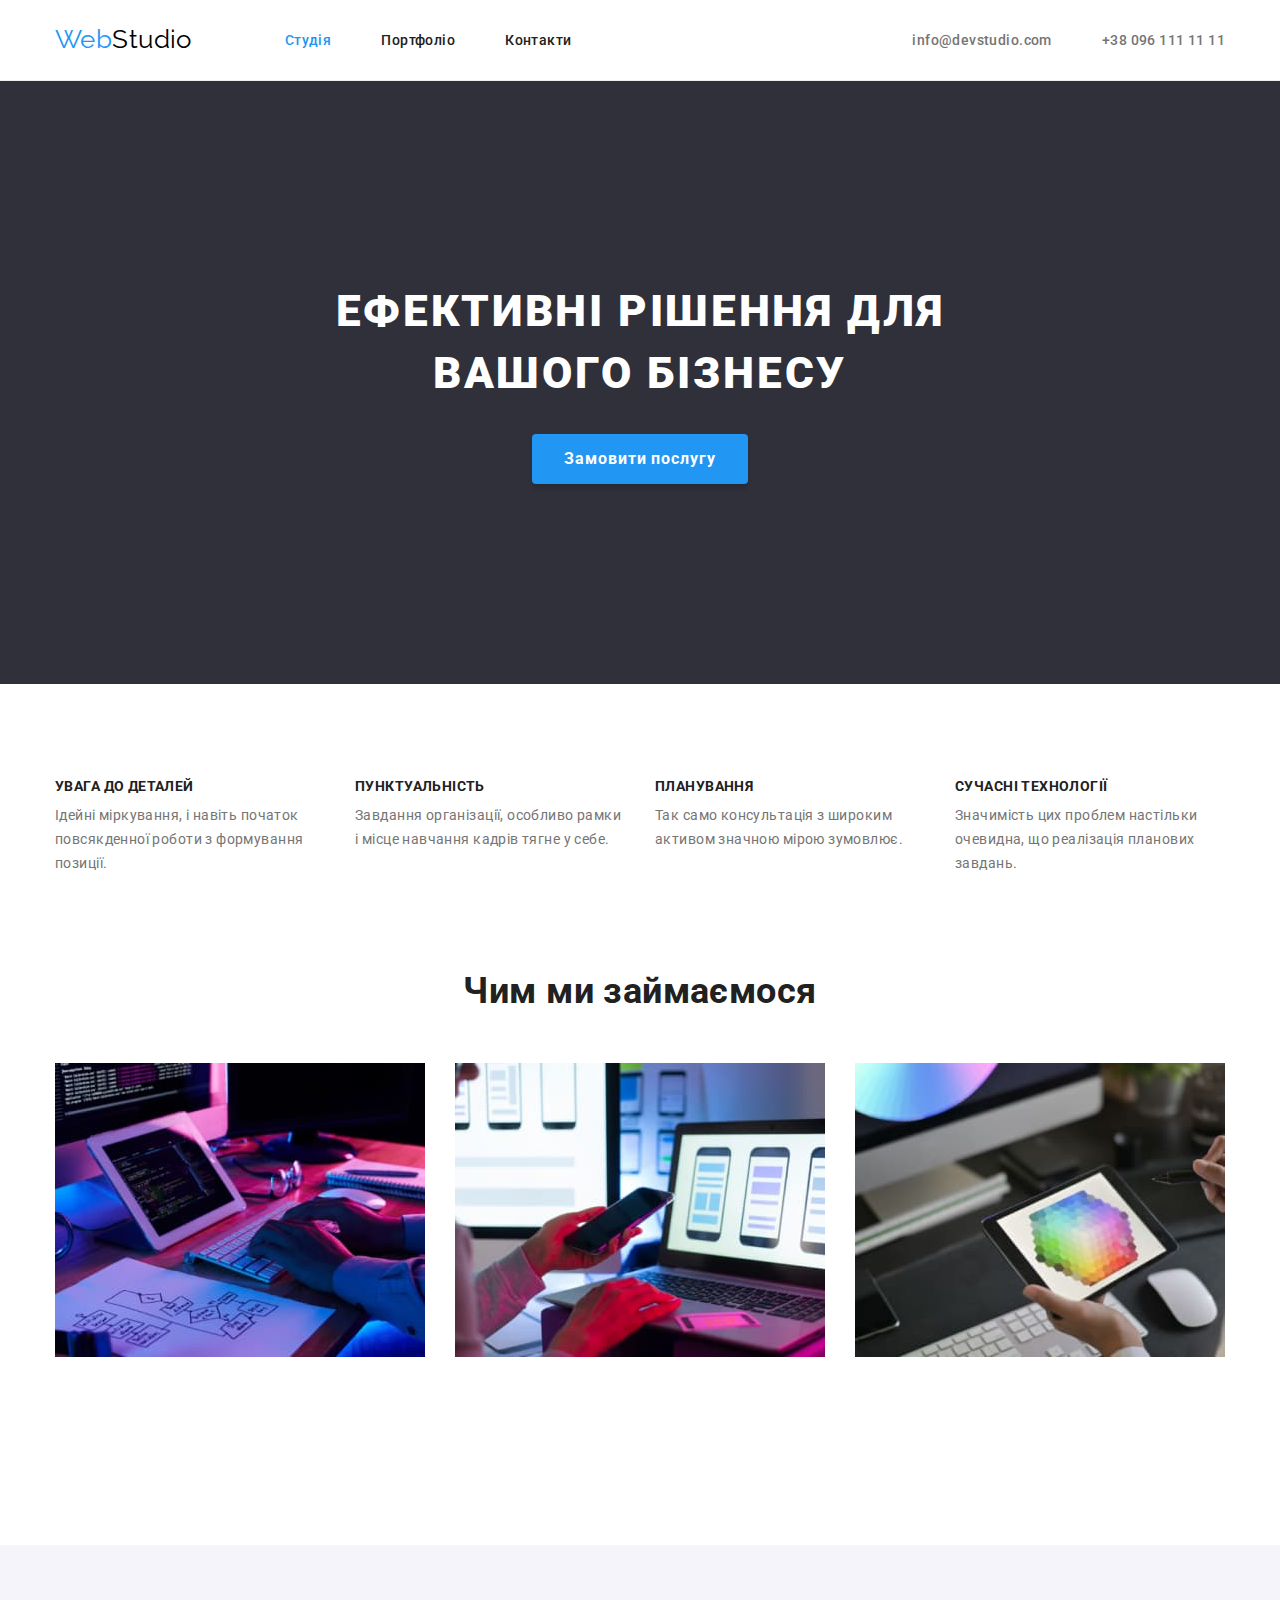
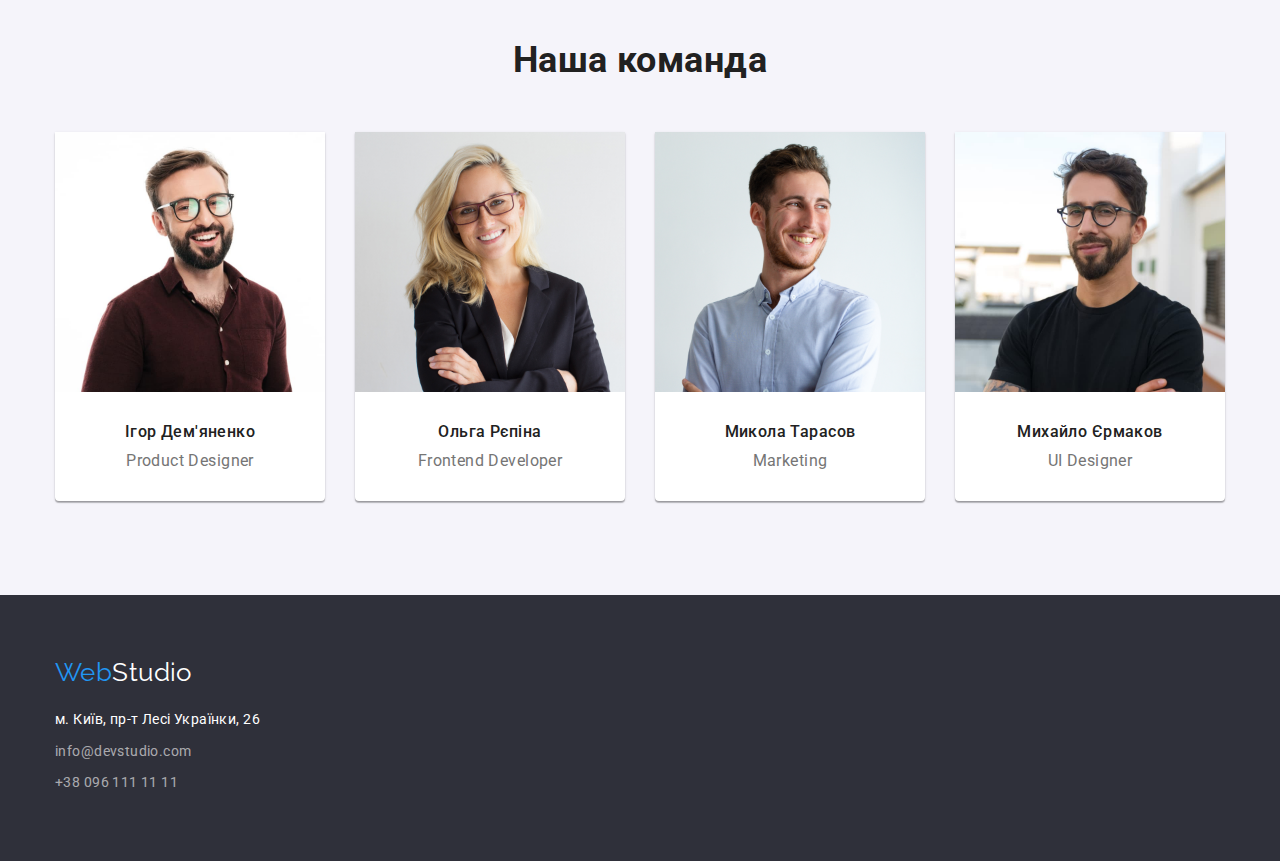
==== index.html @ 55668244 "Initial commit" ====
<!DOCTYPE html>
<html lang="uk">
  <head>
    <meta charset="UTF-8" />
    <meta http-equiv="X-UA-Compatible" content="IE=edge" />
    <meta name="viewport" content="width=device-width, initial-scale=1.0" />
    <title>Document</title>
    <link rel="preconnect" href="https://fonts.googleapis.com" />
    <link rel="preconnect" href="https://fonts.gstatic.com" crossorigin />
    <link
      href="https://fonts.googleapis.com/css2?family=Raleway:wght@700&family=Roboto:wght@400;500;700;900&display=swap"
      rel="stylesheet"
    />
    <link
      rel="stylesheet"
      href="https://cdnjs.cloudflare.com/ajax/libs/modern-normalize/1.0.0/modern-normalize.min.css"
    />
    <link rel="stylesheet" href="./css/styles.css" />
  </head>
  <body>
    <header>
      <section class="header">
        <div class="container nav">
          <!-- Navigation -->
          <nav class="nav-link-block">
            <a href="WebStudio" class="link logo-header"
              ><span class="logo-color">Web</span>Studio</a
            >
            <ul class="nav-links">
              <li>
                <a class="link nav-header current" href="index.html">Студія</a>
              </li>
              <li>
                <a class="link nav-header" href="./portfolio.html">Портфоліо</a>
              </li>
              <li><a class="link nav-header" href="Контакти">Контакти</a></li>
            </ul>
          </nav>
          <ul class="nav-adress">
            <li>
              <a
                class="link nav-header-contact"
                href="mailto:info@devstudio.com"
                >info@devstudio.com</a
              >
            </li>
            <li>
              <a class="link nav-header-contact" href="tel:+14251234563"
                >+38 096 111 11 11</a
              >
            </li>
          </ul>
        </div>
      </section>
    </header>
    <main>
      <!-- Hero -->
      <section class="hero">
        <div class="container">
          <h1 class="hero-title">
            Ефективні рішення для <br />
            вашого бізнесу
          </h1>
          <button class="button-aktion" type="button">Замовити послугу</button>
        </div>
      </section>
      <!-- Advantages -->
      <section class="advantages">
        <div class="container">
          <h2 class="visually-hidden">Особливості компанії</h2>
          <ul class="advatages-box">
            <li class="advantages-list">
              <h3 class="advatages-title">УВАГА ДО ДЕТАЛЕЙ</h3>
              <p class="advatages-text">
                Ідейні міркування, і навіть початок повсякденної роботи з
                формування позиції.
              </p>
            </li>
            <li class="advantages-list">
              <h3 class="advatages-title">ПУНКТУАЛЬНІСТЬ</h3>
              <p class="advatages-text">
                Завдання організації, особливо рамки і місце навчання кадрів
                тягне у себе.
              </p>
            </li>
            <li class="advantages-list">
              <h3 class="advatages-title">ПЛАНУВАННЯ</h3>
              <p class="advatages-text">
                Так само консультація з широким активом значною мірою зумовлює.
              </p>
            </li>
            <li class="advantages-list">
              <h3 class="advatages-title">СУЧАСНІ ТЕХНОЛОГІЇ</h3>
              <p class="advatages-text">
                Значимість цих проблем настільки очевидна, що реалізація
                планових завдань.
              </p>
            </li>
          </ul>
        </div>
      </section>
      <!-- Works -->
      <section class="works">
        <div class="container">
          <h2 class="title-section">Чим ми займаємося</h2>
          <ul class="works-box">
            <li>
              <img
                src="./images/box1(1).jpg"
                alt="computer equipment on table with programming process on screens"
                width="370"
              />
            </li>
            <li>
              <img
                src="./images/box2(1).jpg"
                alt="smartphone in hands in front of laptop screen with image of mobile applications"
                width="370"
              />
            </li>
            <li>
              <img
                src="./images/box3(1).jpg"
                alt="Gadget tablet with a color palette on the screen"
                width="370"
              />
            </li>
          </ul>
        </div>
      </section>
      <!-- Team -->
      <section class="team">
        <div class="container">
          <h2 class="title-section">Наша команда</h2>
          <ul class="team-box">
            <li class="team-list">
              <img src="./images/img(4).jpg" alt="man" width="270" />
              <div class="team-persons">
                <h3 class="team-names">Ігор Дем'яненко</h3>
                <p class="team-position">Product Designer</p>
              </div>
            </li>
            <li class="team-list">
              <img src="./images/img(1).jpg" alt="woman" width="270" />
              <div class="team-persons">
                <h3 class="team-names">Ольга Рєпіна</h3>
                <p class="team-position">Frontend Developer</p>
              </div>
            </li>
            <li class="team-list">
              <img src="./images/img(2).jpg" alt="man" width="270" />
              <div class="team-persons">
                <h3 class="team-names">Микола Тарасов</h3>
                <p class="team-position">Marketing</p>
              </div>
            </li>
            <li class="team-list">
              <img src="./images/img(3).jpg" alt="man" width="270" />
              <div class="team-persons">
                <h3 class="team-names">Михайло Єрмаков</h3>
                <p class="team-position">UI Designer</p>
              </div>
            </li>
          </ul>
        </div>
      </section>
    </main>
    <!--footer  -->
    <footer>
      <section class="footer">
        <div class="container">
          <a class="link logo-footer" href="WebStudio"
            ><span class="logo-color">Web</span>Studio</a
          >
          <address>
            <ul class="footer-address">
              <li>
                <a
                  class="link footer-link"
                  href="м.Київ,_пр-т_Лесі_Українки,_26"
                >
                  м. Київ, пр-т Лесі Українки, 26</a
                >
              </li>
              <li>
                <a
                  class="link footer-link light-text"
                  href="mailto:info@devstudio.com"
                  >info@devstudio.com</a
                >
              </li>
              <li>
                <a class="link footer-link light-text" href="tel:+14251234563"
                  >+38 096 111 11 11</a
                >
              </li>
            </ul>
          </address>
        </div>
      </section>
    </footer>
  </body>
</html>
---- css/styles.css ----
:root {
    --text-color: #757575;
    --title-text-color: #212121;
    --accent-color: #2196f3;
    --footer-color: #2f303a;
    --background-color: #ffffff;
    --accent-background-color: #f5f4fa;
    --conteiner-color: #eeeeee;
    --logo-color: black;
}

/* основні */
body {
    color: var(--text-color);
    background-color: var(--background-color);
    font-family: Roboto, sans-serif;
    font-size: 14px;
    letter-spacing: 0.03em;
}

button {
    font-family: inherit;
    font-weight: 500;
    font-size: 16px;
    line-height: 1.62;
    letter-spacing: 0.03em;
    text-align: center;
    margin: 0;
    padding: 0;
    border: none;
    cursor: pointer;
}

/* Приховати заголовок */
.visually-hidden {
    position: absolute;
    white-space: nowrap;
    width: 1px;
    height: 1px;
    overflow: hidden;
    border: 0;
    padding: 0;
    clip: rect(0 0 0 0);
    clip-path: inset(50%);
    margin: -1px;
}

ul,
ol {
    list-style: none;
    margin: 0;
    padding: 0;
}

img {
    display: block;
    max-width: 100%;
    height: auto;
}

address {
    font-style: normal;
    color: var(--background-color);
}

h1,
h2,
h3,
p {
    margin: 0;
}

.container {
    max-width: 1200px;
    padding-left: 15px;
    padding-right: 15px;
    margin: 0 auto;
}

.link {
    text-decoration: none;
    margin: 0;
    padding: 0;
}

.title-section {
    font-weight: 700;
    font-size: 36px;
    line-height: 1.2;
    text-align: center;
    color: var(--title-text-color);
}

/* Logo */
.logo-color {
    font-family: Raleway;
    font-weight: 700px;
    font-size: 26px;
    line-height: 1.2;
    color: var(--accent-color);
}

/*  buttons */

.button-ogdinary {
    background-color: var(--accent-background-color);
    color: var(--title-text-color);
    display: inline-block;
}

.button-aktion {
    background-color: var(--accent-color);
    color: var(--background-color);
    font-weight: 700;
    line-height: 1.9;
    letter-spacing: 0.06em;
    display: inline-block;
    align-items: center;
}

.button-ogdinary:hover,
.button-ogdinary:focus {
    background-color: var(--accent-color);
    color: var(--background-color);
}

/* Header */

.header {
    border-bottom: 1px solid #ececec;
}

.logo-header {
    font-family: Raleway;
    font-weight: 700px;
    font-size: 26px;
    line-height: 1.2;
    color: var(--logo-color);
}

.nav-header {
    font-weight: 500;
    line-height: 1, 2;
    color: var(--title-text-color);
}

.nav-header-contact {
    font-weight: 500;
    line-height: 1, 2;
    color: var(--text-color);
    padding: 20px 0;
}

.nav-header:hover,
.nav-header:focus {
    color: var(--accent-color);
}

.nav-header {
    display: block;
    padding-top: 32px;
    padding-bottom: 32px;
    margin-right: 50px;
}

.nav-header.current {
    color: var(--accent-color);
}

.nav-header-contact:hover,
.nav-header-contact:focus {
    color: var(--accent-color);
}

.nav {
    display: flex;
    justify-content: space-between;
    align-items: center;
}

.nav-link-block {
    display: flex;
}

.nav-link-block>a {
    padding: 24px 0;
}

.nav-adress {
    display: flex;
}

.nav-adress li {
    padding-left: 50px;
}

.nav-links {
    display: flex;
    /* width: 281px; */
    /* justify-content: space-between; */
    margin-left: 93px;
}

/* Hero */
.hero {
    background-color: var(--footer-color);
    margin-top: 0;
    margin-bottom: 0;
    text-align: center;
    padding-top: 200px;
    padding-bottom: 200px;
}

.hero-title {
    font-weight: 900;
    font-size: 44px;
    line-height: 1.4;
    text-align: center;
    letter-spacing: 0.06em;
    text-transform: uppercase;
    color: var(--background-color);
    /* padding-top: 200px; */
    padding-bottom: 30px;
    margin-bottom: 0px;
    margin-top: 0;
}

.hero .button-aktion {
    display: inline-block;
    /* margin-bottom: 200px; */
    min-width: 216px;
    height: 50px;
    border-radius: 4px;
    background: var(--accent-color);
    box-shadow: 0px 4px 4px rgba(0, 0, 0, 0.15);
}

.hero .button-aktion:hover,
.hero .button-aktion:focus {
    background-color: #188ce8;
}

/* advatages */

.advantages {
    padding-top: 94px;
    padding-bottom: 94px;
}

.advatages-box {
    display: flex;
    justify-content: space-between;
    margin: 0;
    padding: 0;
}

.advantages-list {
    width: 270px;
    margin-left: 30px;
}

.advantages-list:first-child {
    margin-left: 0;
}

.advatages-title {
    font-weight: 700;
    font-size: 14px;
    text-transform: uppercase;
    color: var(--title-text-color);
    margin-bottom: 10px;
}

.advatages-text {
    font-weight: 400;
    line-height: 1.7;
}

/* sections */

/* works */
.works {
    padding-bottom: 94px;
}

.works-box {
    display: flex;
    justify-content: center;
    padding-bottom: 94px;
}

.works-box li:not(:first-child) {
    margin-left: 30px;
}

.works .title-section {
    padding-bottom: 50px;
}

/* Team */
.team {
    background: var(--accent-background-color);
    padding-top: 94px;
    padding-bottom: 94px;
}

.team-names {
    font-weight: 500;
    font-size: 16px;
    line-height: 1.2;
    text-align: center;
    color: var(--title-text-color);
    margin-bottom: 10px;
}

.team-position {
    font-weight: 400;
    font-size: 16px;
    line-height: 1.2;
    text-align: center;
}

.team-box {
    display: flex;
    justify-content: center;
    margin-top: 50px;
}

.team-persons {
    padding-top: 30px;
    padding-bottom: 30px;
}

.team-list {
    background-color: var(--background-color);
    width: 270px;
    margin-left: 30px;
    box-shadow: 0px 1px 3px rgba(0, 0, 0, 0.12), 0px 1px 1px rgba(0, 0, 0, 0.14),
        0px 2px 1px rgba(0, 0, 0, 0.2);
    border-radius: 0px 0px 4px 4px;
}

.team-list:first-child {
    margin-left: 0;
}

/* Footer */
.footer {
    font-style: normal;
    background-color: var(--footer-color);
    padding-top: 62px;
    padding-bottom: 66px;
}

.footer-link {
    color: var(--background-color);
    font-weight: 400;
    line-height: 1.7;
    /* padding-top: 9px; */
}

.light-text {
    color: rgba(255, 255, 255, 0.6);
    margin-top: 8px;
    display: inline-block;
}

.footer-link:hover,
.footer-link:focus {
    color: var(--accent-color);
}

.logo-footer {
    font-family: Raleway;
    font-weight: 700px;
    font-size: 26px;
    line-height: 1.2;
    color: var(--background-color);
    display: block;
    margin-bottom: 20px;
}

.footer-address {
    /* display: inline-block; */
    width: 231px;
    /* height: 81px; */
}

/* Портфоліо 2 */

.portfolio {
    padding-top: 94px;
    padding-bottom: 94px;
}

.portfolio-item {
    padding: 20px 24px;
    border-right: 1px solid var(--conteiner-color);
    border-bottom: 1px solid var(--conteiner-color);
    border-left: 1px solid var(--conteiner-color);
}

.title-porfolio {
    font-weight: 700;
    font-size: 18px;
    line-height: 2;
    letter-spacing: 0.06em;
    color: var(--title-text-color);
    margin-bottom: 4px;
}

.text-portfolio {
    font-size: 16px;
    /* padding: 0 24px 20px 24px; */
}

.portfolio-filter {
    display: flex;
    gap: 8px;
    justify-content: center;
    margin-bottom: 50px;
}

.portfolio-filter .button-ogdinary {
    padding: 6px 22px;
    border-radius: 4px;
    border: none;
}

.portfolio-filter .button-ogdinary:hover,
.portfolio-filter .button-ogdinary:focus {
    background-color: var(--accent-color);
    box-shadow: 0px 3px 1px rgba(0, 0, 0, 0.1), 0px 1px 2px rgba(0, 0, 0, 0.08),
        0px 2px 2px rgba(0, 0, 0, 0.12);
}

.portfolio-projects {
    display: flex;
    gap: 30px;
    flex-wrap: wrap;
}

.portfolio-card {
    width: 370px;
    }
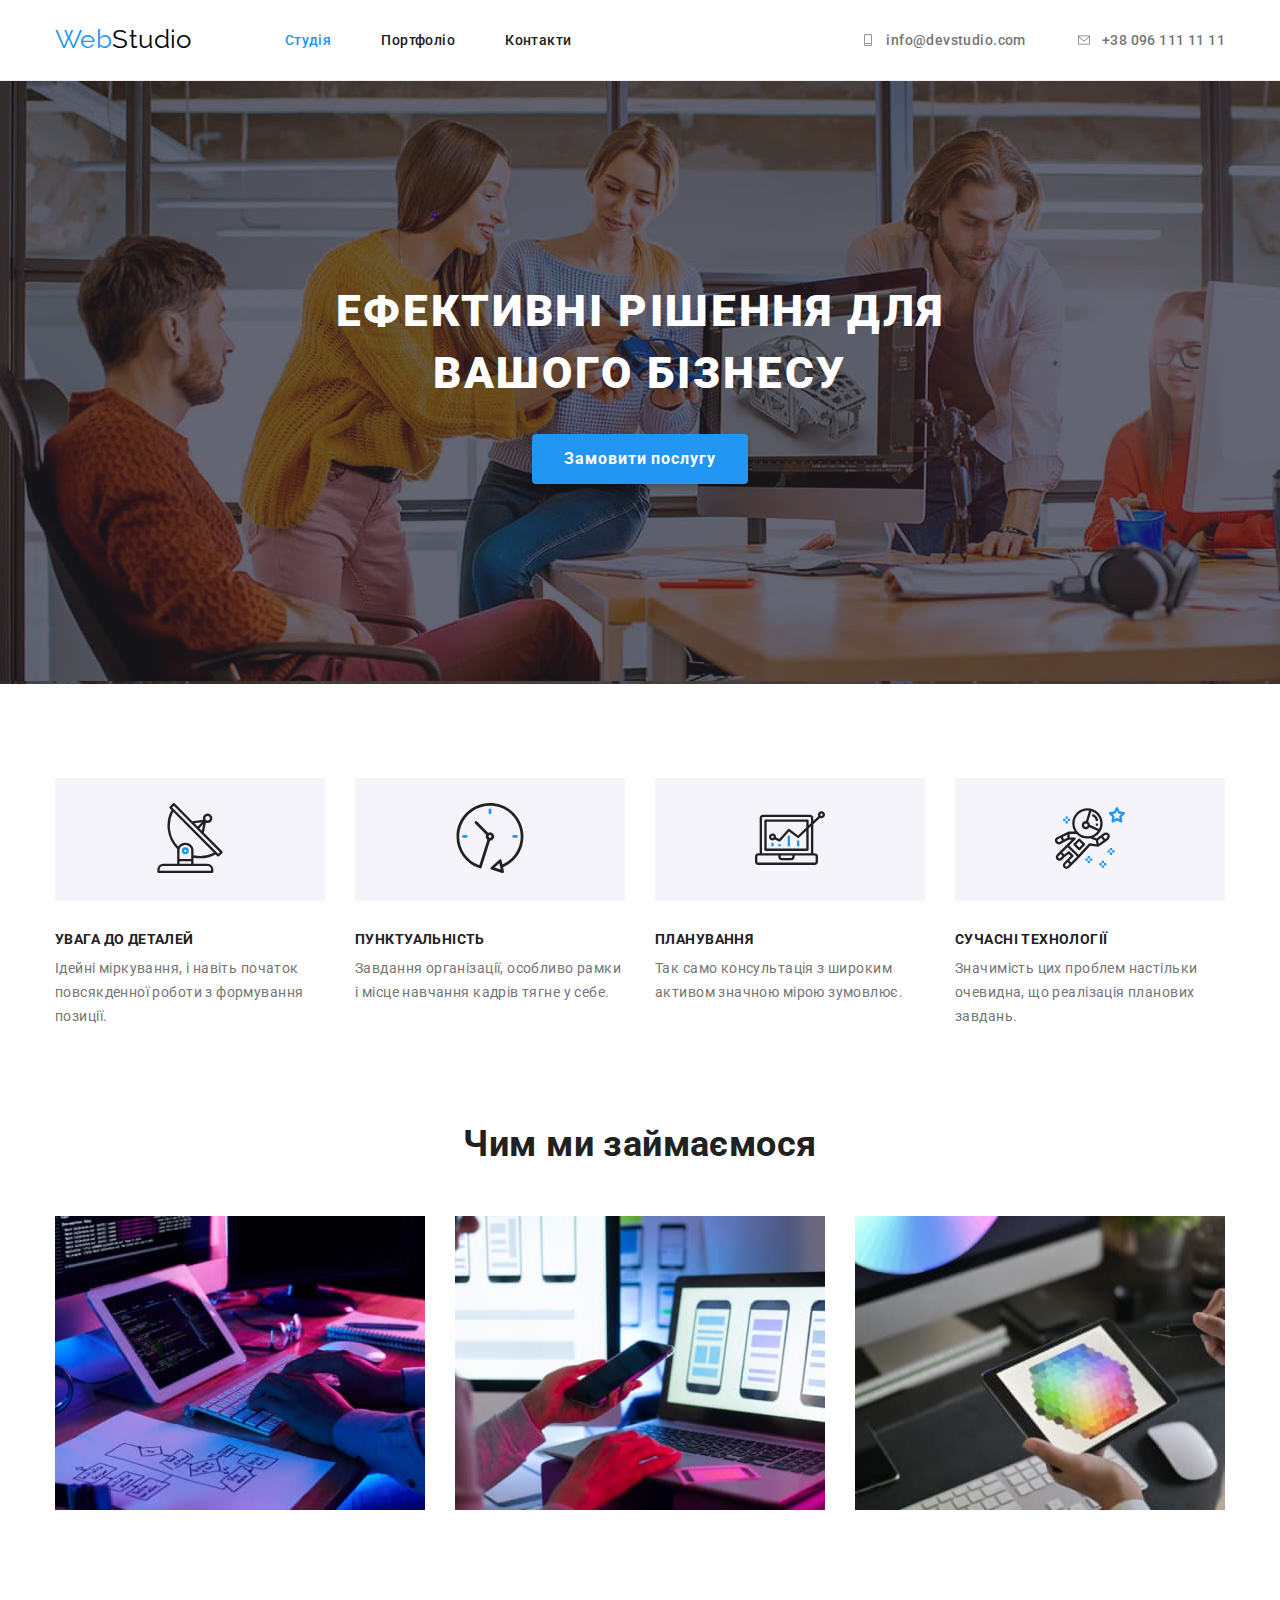
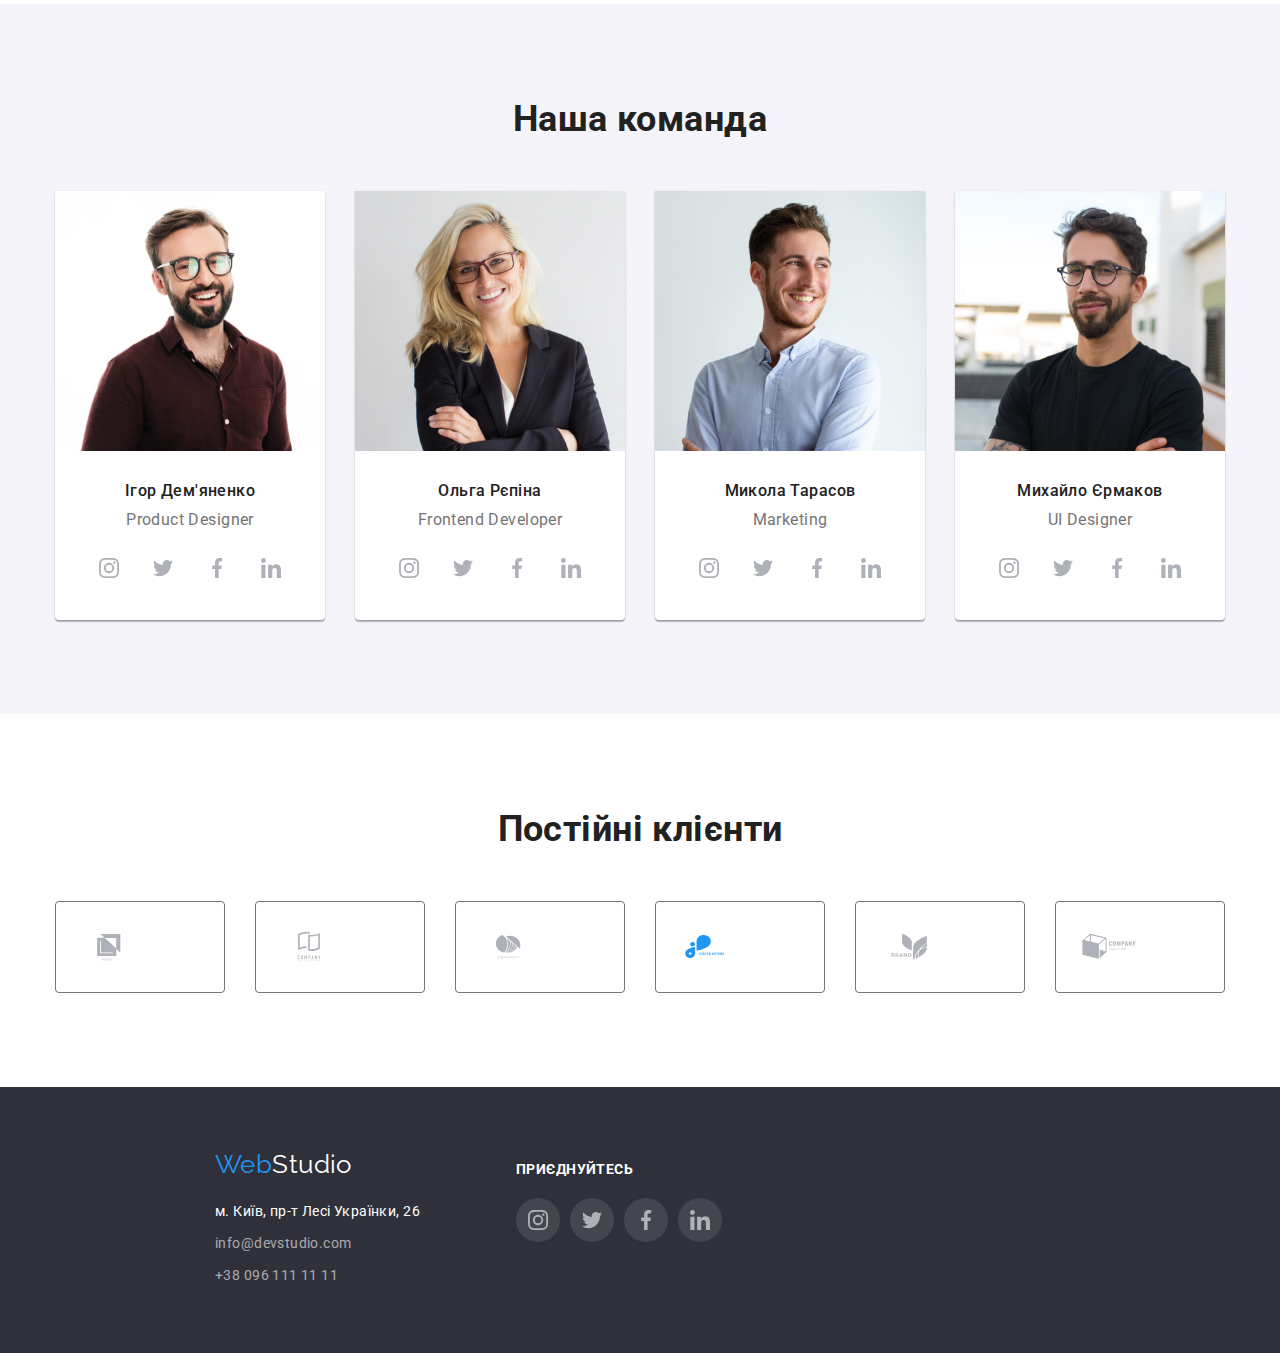
==== commit d3eb50bb: "sketch2" ====
--- a/index.html
+++ b/index.html
@@ -41,12 +41,18 @@
               <a
                 class="link nav-header-contact"
                 href="mailto:info@devstudio.com"
-                >info@devstudio.com</a
+                ><svg class="nav-icon" width="16px" height="12px">
+                  <use href="./images/icons.svg#icon-Vector"></use>
+                </svg>
+                info@devstudio.com</a
               >
             </li>
             <li>
               <a class="link nav-header-contact" href="tel:+14251234563"
-                >+38 096 111 11 11</a
+                ><svg class="nav-icon" width="16px" height="12px">
+                  <use href="./images/icons.svg#icon-envelope"></use>
+                </svg>
+                +38 096 111 11 11</a
               >
             </li>
           </ul>
@@ -70,6 +76,11 @@
           <h2 class="visually-hidden">Особливості компанії</h2>
           <ul class="advatages-box">
             <li class="advantages-list">
+              <div class="advantages-icon">
+                <svg class="" width="70px" height="70px">
+                  <use href="./images/icons.svg#icon-antenna"></use>
+                </svg>
+              </div>
               <h3 class="advatages-title">УВАГА ДО ДЕТАЛЕЙ</h3>
               <p class="advatages-text">
                 Ідейні міркування, і навіть початок повсякденної роботи з
@@ -77,6 +88,11 @@
               </p>
             </li>
             <li class="advantages-list">
+              <div class="advantages-icon">
+                <svg class="" width="70px" height="70px">
+                  <use href="./images/icons.svg#icon-clock"></use>
+                </svg>
+              </div>
               <h3 class="advatages-title">ПУНКТУАЛЬНІСТЬ</h3>
               <p class="advatages-text">
                 Завдання організації, особливо рамки і місце навчання кадрів
@@ -84,12 +100,22 @@
               </p>
             </li>
             <li class="advantages-list">
+              <div class="advantages-icon">
+                <svg class="" width="70px" height="70px">
+                  <use href="./images/icons.svg#icon-diagram"></use>
+                </svg>
+              </div>
               <h3 class="advatages-title">ПЛАНУВАННЯ</h3>
               <p class="advatages-text">
                 Так само консультація з широким активом значною мірою зумовлює.
               </p>
             </li>
             <li class="advantages-list">
+              <div class="advantages-icon">
+                <svg class="" width="70px" height="70px">
+                  <use href="./images/icons.svg#icon-astronaut"></use>
+                </svg>
+              </div>
               <h3 class="advatages-title">СУЧАСНІ ТЕХНОЛОГІЇ</h3>
               <p class="advatages-text">
                 Значимість цих проблем настільки очевидна, що реалізація
@@ -138,6 +164,30 @@
               <div class="team-persons">
                 <h3 class="team-names">Ігор Дем'яненко</h3>
                 <p class="team-position">Product Designer</p>
+                <ul class="social-icons-block">
+                  <li>
+                    <a class="icon-link" href="">
+                      <svg class="social-icons">
+                        <use href="./images/icons.svg#icon-instagram"></use>
+                      </svg>
+                    </a>
+                  </li>
+                  <li>
+                    <a class="icon-link" href="">
+                      <svg class="social-icons">
+                        <use href="./images/icons.svg#icon-twitter"></use></svg                   ></a>
+                  </li>
+                  <li>
+                    <a class="icon-link" href=""
+                      ><svg class="social-icons">
+                        <use href="./images/icons.svg#icon-facebook"></use></svg                    ></a>
+                  </li>
+                  <li>
+                    <a class="icon-link" href=""
+                      ><svg class="social-icons">
+                        <use href="./images/icons.svg#icon-linkedin"></use></svg                    ></a>
+                  </li>
+                </ul>
               </div>
             </li>
             <li class="team-list">
@@ -145,6 +195,30 @@
               <div class="team-persons">
                 <h3 class="team-names">Ольга Рєпіна</h3>
                 <p class="team-position">Frontend Developer</p>
+                <ul class="social-icons-block">
+                  <li>
+                    <a class="icon-link" href="">
+                      <svg class="social-icons">
+                        <use href="./images/icons.svg#icon-instagram"></use>
+                      </svg>
+                    </a>
+                  </li>
+                  <li>
+                    <a class="icon-link" href="">
+                      <svg class="social-icons">
+                        <use href="./images/icons.svg#icon-twitter"></use></svg                    ></a>
+                  </li>
+                  <li>
+                    <a class="icon-link" href=""
+                      ><svg class="social-icons">
+                        <use href="./images/icons.svg#icon-facebook"></use></svg                    ></a>
+                  </li>
+                  <li>
+                    <a class="icon-link" href=""
+                      ><svg class="social-icons">
+                        <use href="./images/icons.svg#icon-linkedin"></use></svg                    ></a>
+                  </li>
+                </ul>
               </div>
             </li>
             <li class="team-list">
@@ -152,6 +226,30 @@
               <div class="team-persons">
                 <h3 class="team-names">Микола Тарасов</h3>
                 <p class="team-position">Marketing</p>
+                <ul class="social-icons-block">
+                  <li>
+                    <a class="icon-link" href="">
+                      <svg class="social-icons">
+                        <use href="./images/icons.svg#icon-instagram"></use>
+                      </svg>
+                    </a>
+                  </li>
+                  <li>
+                    <a class="icon-link" href="">
+                      <svg class="social-icons">
+                        <use href="./images/icons.svg#icon-twitter"></use></svg                    ></a>
+                  </li>
+                  <li>
+                    <a class="icon-link" href=""
+                      ><svg class="social-icons">
+                        <use href="./images/icons.svg#icon-facebook"></use></svg                    ></a>
+                  </li>
+                  <li>
+                    <a class="icon-link" href=""
+                      ><svg class="social-icons">
+                        <use href="./images/icons.svg#icon-linkedin"></use></svg                    ></a>
+                  </li>
+                </ul>
               </div>
             </li>
             <li class="team-list">
@@ -159,9 +257,83 @@
               <div class="team-persons">
                 <h3 class="team-names">Михайло Єрмаков</h3>
                 <p class="team-position">UI Designer</p>
+                <ul class="social-icons-block">
+                  <li>
+                    <a class="icon-link" href="">
+                      <svg class="social-icons">
+                        <use href="./images/icons.svg#icon-instagram"></use>
+                      </svg>
+                    </a>
+                  </li>
+                  <li>
+                    <a class="icon-link" href="">
+                      <svg class="social-icons">
+                        <use href="./images/icons.svg#icon-twitter"></use></svg                    ></a>
+                  </li>
+                  <li>
+                    <a class="icon-link" href=""
+                      ><svg class="social-icons">
+                        <use href="./images/icons.svg#icon-facebook"></use></svg                    ></a>
+                  </li>
+                  <li>
+                    <a class="icon-link" href=""
+                      ><svg class="social-icons">
+                        <use href="./images/icons.svg#icon-linkedin"></use></svg                    ></a>
+                  </li>
+                </ul>
               </div>
             </li>
           </ul>
+        </div>
+      </section>
+      <!-- Clients -->
+      <section class="clients">
+        <div class="container">
+          <h2 class="title-section">Постійні клієнти</h2>
+          <ul class="clients-list">
+            <li class="clients-item">
+                 <a class="icon-link-client" href="">
+                  <svg class='clients-icon' width='106px' height='60px'>
+                  <use href='./images/icons.svg#icon-Logo1'></use>
+                  </svg>
+                </a>
+              </li>
+              <li class="clients-item">
+                <a class="icon-link-client" href="">
+                 <svg class='clients-icon' width='106px' height='60px'>
+                 <use href='./images/icons.svg#icon-Logo2'></use>
+                 </svg>
+               </a>
+             </li>
+             <li class="clients-item">
+              <a class="icon-link-client" href="">
+               <svg class='clients-icon' width='106px' height='60px'>
+               <use href='./images/icons.svg#icon-Logo3'></use>
+               </svg>
+             </a>
+           </li>
+           <li class="clients-item">
+            <a class="icon-link-client" href="">
+             <svg class='clients-icon' width='106px' height='60px'>
+             <use href='./images/icons.svg#icon-Logo4'></use>
+             </svg>
+           </a>
+         </li>
+         <li class="clients-item">
+          <a class="icon-link-client" href="">
+           <svg class='clients-icon' width='106px' height='60px'>
+           <use href='./images/icons.svg#icon-Logo5'></use>
+           </svg>
+         </a>
+       </li>
+       <li class="clients-item">
+        <a class="icon-link-client" href="">
+         <svg class='clients-icon' width='106px' height='60px'>
+         <use href='./images/icons.svg#icon-Logo6'></use>
+         </svg>
+       </a>
+     </li>
+             </ul>
         </div>
       </section>
     </main>
@@ -169,33 +341,67 @@
     <footer>
       <section class="footer">
         <div class="container">
-          <a class="link logo-footer" href="WebStudio"
-            ><span class="logo-color">Web</span>Studio</a
-          >
-          <address>
-            <ul class="footer-address">
-              <li>
-                <a
-                  class="link footer-link"
-                  href="м.Київ,_пр-т_Лесі_Українки,_26"
-                >
-                  м. Київ, пр-т Лесі Українки, 26</a
-                >
+          <div class="footer-left">
+            <a class="link logo-footer" href="WebStudio"
+              ><span class="logo-color">Web</span>Studio</a
+            >
+            <address>
+              <ul class="footer-address">
+                <li>
+                  <a
+                    class="link footer-link"
+                    href="м.Київ,_пр-т_Лесі_Українки,_26"
+                  >
+                    м. Київ, пр-т Лесі Українки, 26</a
+                  >
+                </li>
+                <li>
+                  <a
+                    class="link footer-link light-text"
+                    href="mailto:info@devstudio.com"
+                    >info@devstudio.com</a
+                  >
+                </li>
+                <li>
+                  <a class="link footer-link light-text" href="tel:+14251234563"
+                    >+38 096 111 11 11</a
+                  >
+                </li>
+              </ul>
+            </address>
+          </div>
+          <div class="footer-right">
+            <ul class="footer-social">
+              <li><p class="join-in">приєднуйтесь</p>
               </li>
-              <li>
-                <a
-                  class="link footer-link light-text"
-                  href="mailto:info@devstudio.com"
-                  >info@devstudio.com</a
-                >
-              </li>
-              <li>
-                <a class="link footer-link light-text" href="tel:+14251234563"
-                  >+38 096 111 11 11</a
-                >
+                <li>
+                <ul class="footer-icons-block">
+                  <li>
+                    <a class="icon-link-footer" href="">
+                      <svg class="social-icons-footer">
+                        <use href="./images/icons.svg#icon-instagram"></use>
+                      </svg>
+                    </a>
+                  </li>
+                  <li>
+                    <a class="icon-link-footer" href="">
+                      <svg class="social-icons-footer">
+                        <use href="./images/icons.svg#icon-twitter"></use></svg                    ></a>
+                  </li>
+                  <li>
+                    <a class="icon-link-footer" href=""
+                      ><svg class="social-icons-footer">
+                        <use href="./images/icons.svg#icon-facebook"></use></svg                    ></a>
+                  </li>
+                  <li>
+                    <a class="icon-link-footer" href=""
+                      ><svg class="social-icons-footer">
+                        <use href="./images/icons.svg#icon-linkedin"></use></svg                    ></a>
+                  </li>
+                </ul>
               </li>
             </ul>
-          </address>
+          </div>
         </div>
       </section>
     </footer>
--- a/css/styles.css
+++ b/css/styles.css
@@ -7,6 +7,7 @@
     --accent-background-color: #f5f4fa;
     --conteiner-color: #eeeeee;
     --logo-color: black;
+    --social-icon-color: #AFB1B8;
 }
 
 /* основні */
@@ -124,6 +125,61 @@
     color: var(--background-color);
 }
 
+/* Icons */
+.social-icons-block {
+    display: flex;
+    width: 206px;
+    justify-content: center;
+    gap: 10px;
+    margin: 16px 32px 0px 32px;
+}
+
+.icon-link {
+    width: 44px;
+    height: 44px;
+    border-radius: 50%;
+    display: flex;
+    align-items: center;
+    justify-content: center;
+}
+
+/* .icon-link-footer {
+    width: 44px;
+    height: 44px;
+    border-radius: 50%;
+    display: flex;
+    align-items: center;
+    justify-content: center;
+    background-color: rgba(255, 255, 255, 0.1);
+}
+
+.icon-link-footer:hover,
+.icon-link-footer:focus {
+    background-color: var(--accent-color);  
+} */
+.social-icons {
+    width: 20px;
+    height: 20px;
+    fill: var(--social-icon-color);
+}
+
+/* .social-icons-footer {
+    width: 20px;
+    height: 20px;
+    fill: var(--background-color);
+} */
+
+.icon-link:hover,
+.icon-link:focus {
+    background-color: var(--accent-color);
+}
+
+.icon-link:hover>.social-icons,
+.icon-link:focus>.social-icons {
+    fill: var(--background-color);
+}
+
+
 /* Header */
 
 .header {
@@ -149,6 +205,13 @@
     line-height: 1, 2;
     color: var(--text-color);
     padding: 20px 0;
+    display: flex;
+    align-items: center;
+}
+
+.nav-icon {
+    margin-right: 10px;
+    fill: currentColor;
 }
 
 .nav-header:hover,
@@ -203,13 +266,19 @@
 
 /* Hero */
 .hero {
-    background-color: var(--footer-color);
-    margin-top: 0;
-    margin-bottom: 0;
+
+    /* margin-top: 0;
+    margin-bottom: 0; */
     text-align: center;
     padding-top: 200px;
     padding-bottom: 200px;
-}
+    max-width: 1600px;
+    margin: 0 auto;
+    background-color: var(--footer-color);
+    background-image: linear-gradient(rgba(47, 48, 58, 0.4), rgba(47, 48, 58, 0.4)),
+        url('../images/webstudio.jpg');
+}
+
 
 .hero-title {
     font-weight: 900;
@@ -263,6 +332,13 @@
     margin-left: 0;
 }
 
+.advantages-icon {
+    display: block;
+    padding: 25px 100px;
+    background-color: var(--accent-background-color);
+    margin-bottom: 30px;
+}
+
 .advatages-title {
     font-weight: 700;
     font-size: 14px;
@@ -286,7 +362,7 @@
 .works-box {
     display: flex;
     justify-content: center;
-    padding-bottom: 94px;
+    /* padding-bottom: 94px; */
 }
 
 .works-box li:not(:first-child) {
@@ -344,8 +420,51 @@
     margin-left: 0;
 }
 
+/* Clients */
+
+.clients {padding-top: 94px;
+padding-bottom: 94px;}
+    
+.clients-list {display: flex;
+    justify-content: space-between;
+    width: 170px;
+     gap: 30px;
+    margin-top: 50px;}
+
+    .icon-link-client {
+        display: flex;
+        width: 170px;
+
+    }
+
+.clients-item {
+    display: flex;
+    justify-content: center;
+    align-items: center;
+    width: 170px;
+    height: 92px;
+    border: 1px solid var(--text-color);
+    border-radius: 4px;
+    outline: transparent;
+}
+.clients-icon{
+   fill: var(--social-icon-color);  
+}
+
+.clients-icon:hover,
+.clients-icon:focus {
+    fill: var(--accent-color);
+}
+.clients-item:hover,
+.clients-item:focus {
+    border: 1px solid var(--accent-color);
+}
+
+
 /* Footer */
 .footer {
+    width: 1600px;
+    margin: 0 auto;
     font-style: normal;
     background-color: var(--footer-color);
     padding-top: 62px;
@@ -381,10 +500,69 @@
 }
 
 .footer-address {
-    /* display: inline-block; */
-    width: 231px;
-    /* height: 81px; */
-}
+      width: 231px;
+    }
+
+.footer .container {
+    display: flex;
+    justify-content: flex-start;
+    }
+
+.footer-left {
+    display: block;
+    margin-right: 70px;
+}
+
+.footer-right {
+    display: block;
+    width: 206px;
+}
+
+.footer-social {
+    margin-top: 12px;
+}
+
+.footer-icons-block {
+    display: flex;
+    width: 206px;
+    justify-content: center;
+    gap: 10px;
+    margin-top: 20px;
+}
+
+.join-in {
+    font-weight: 700;
+    font-size: 14px;
+    line-height: 1.2;
+    letter-spacing: 0.03em;
+    text-transform: uppercase;
+    color: var(--background-color);
+    margin-top: 0px;
+}
+
+.icon-link-footer {
+    width: 44px;
+    height: 44px;
+    border-radius: 50%;
+    display: flex;
+    align-items: center;
+    justify-content: center;
+    background-color: rgba(255, 255, 255, 0.1);
+    margin: 0;
+}
+
+.icon-link-footer:hover,
+.icon-link-footer:focus {
+    background-color: var(--accent-color);
+}
+
+.social-icons-footer {
+    width: 20px;
+    height: 20px;
+    fill: var(--background-color);
+}
+
+
 
 /* Портфоліо 2 */
 
@@ -442,5 +620,8 @@
 
 .portfolio-card {
     width: 370px;
-    }
-
+}
+
+.portfolio-box {
+    box-shadow: 0px 1px 1px rgba(0, 0, 0, 0.12), 0px 4px 4px rgba(0, 0, 0, 0.06), 1px 4px 6px rgba(0, 0, 0, 0.16);
+}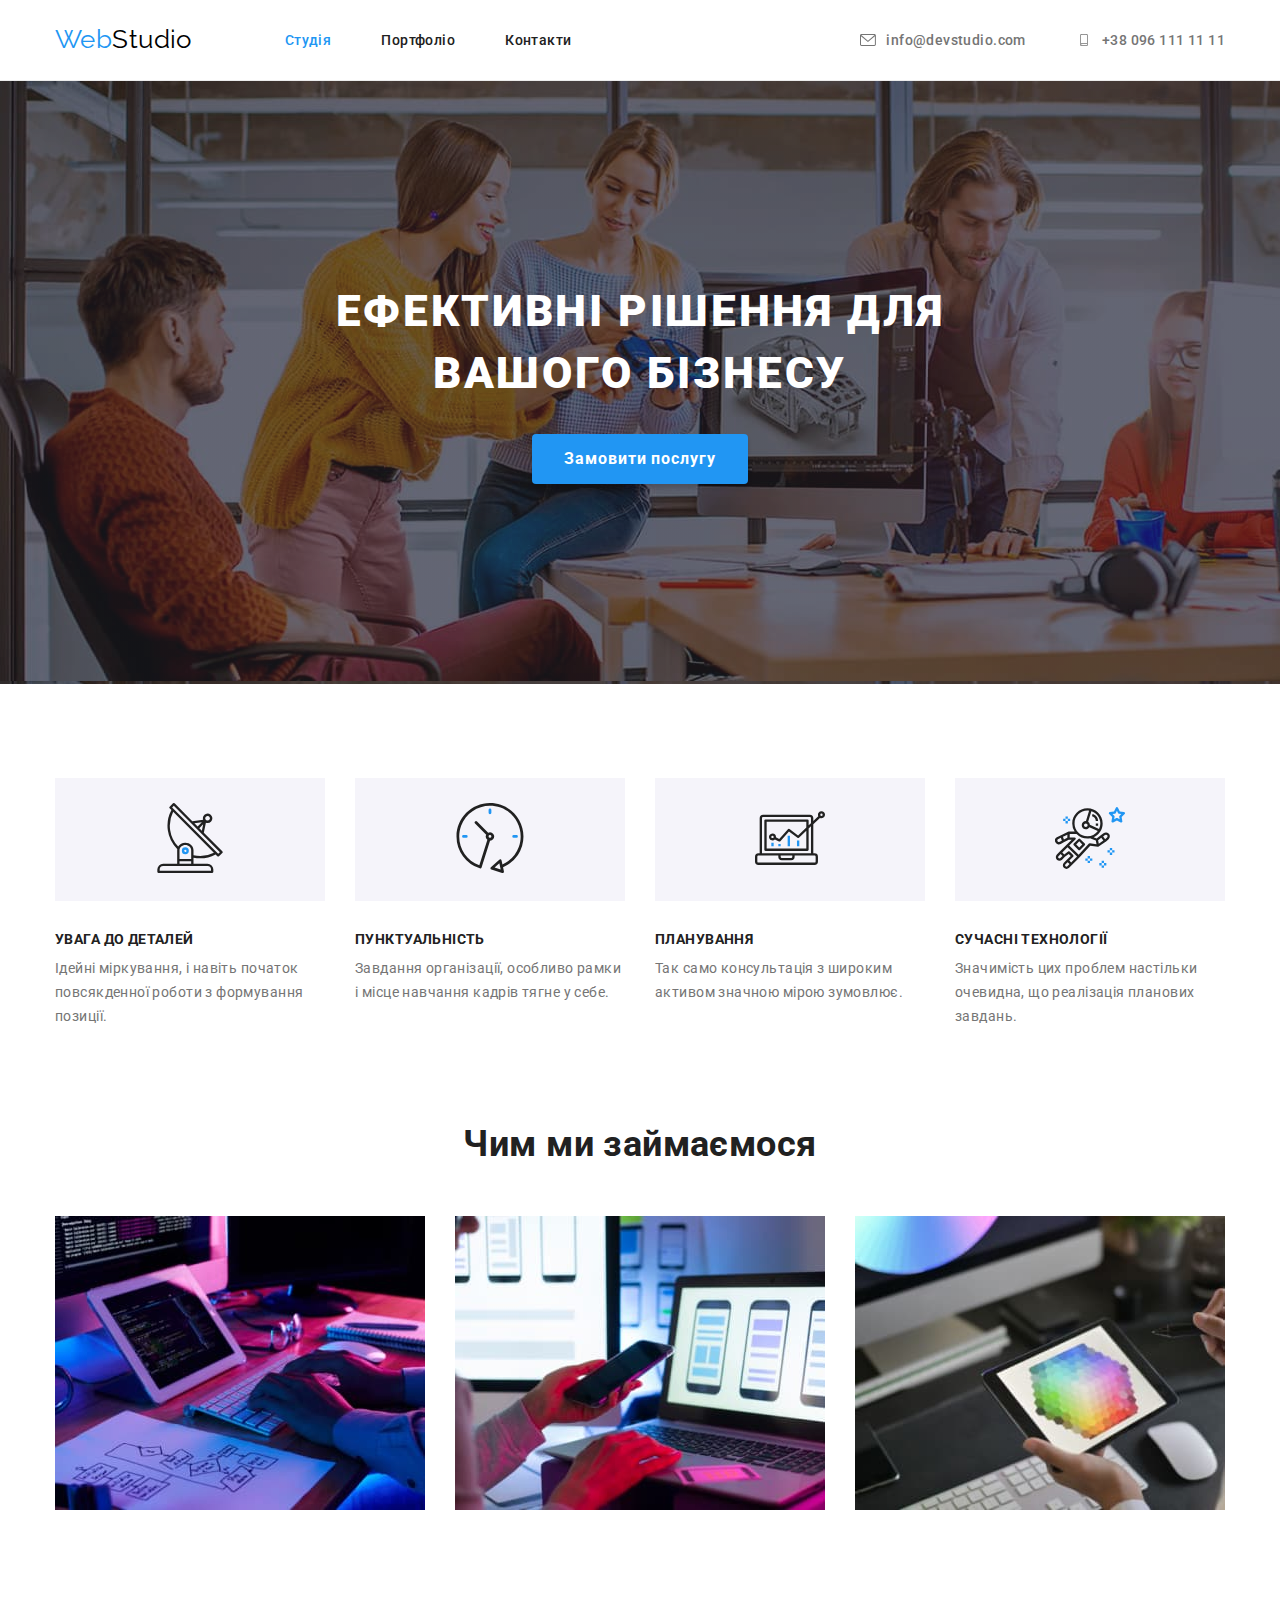
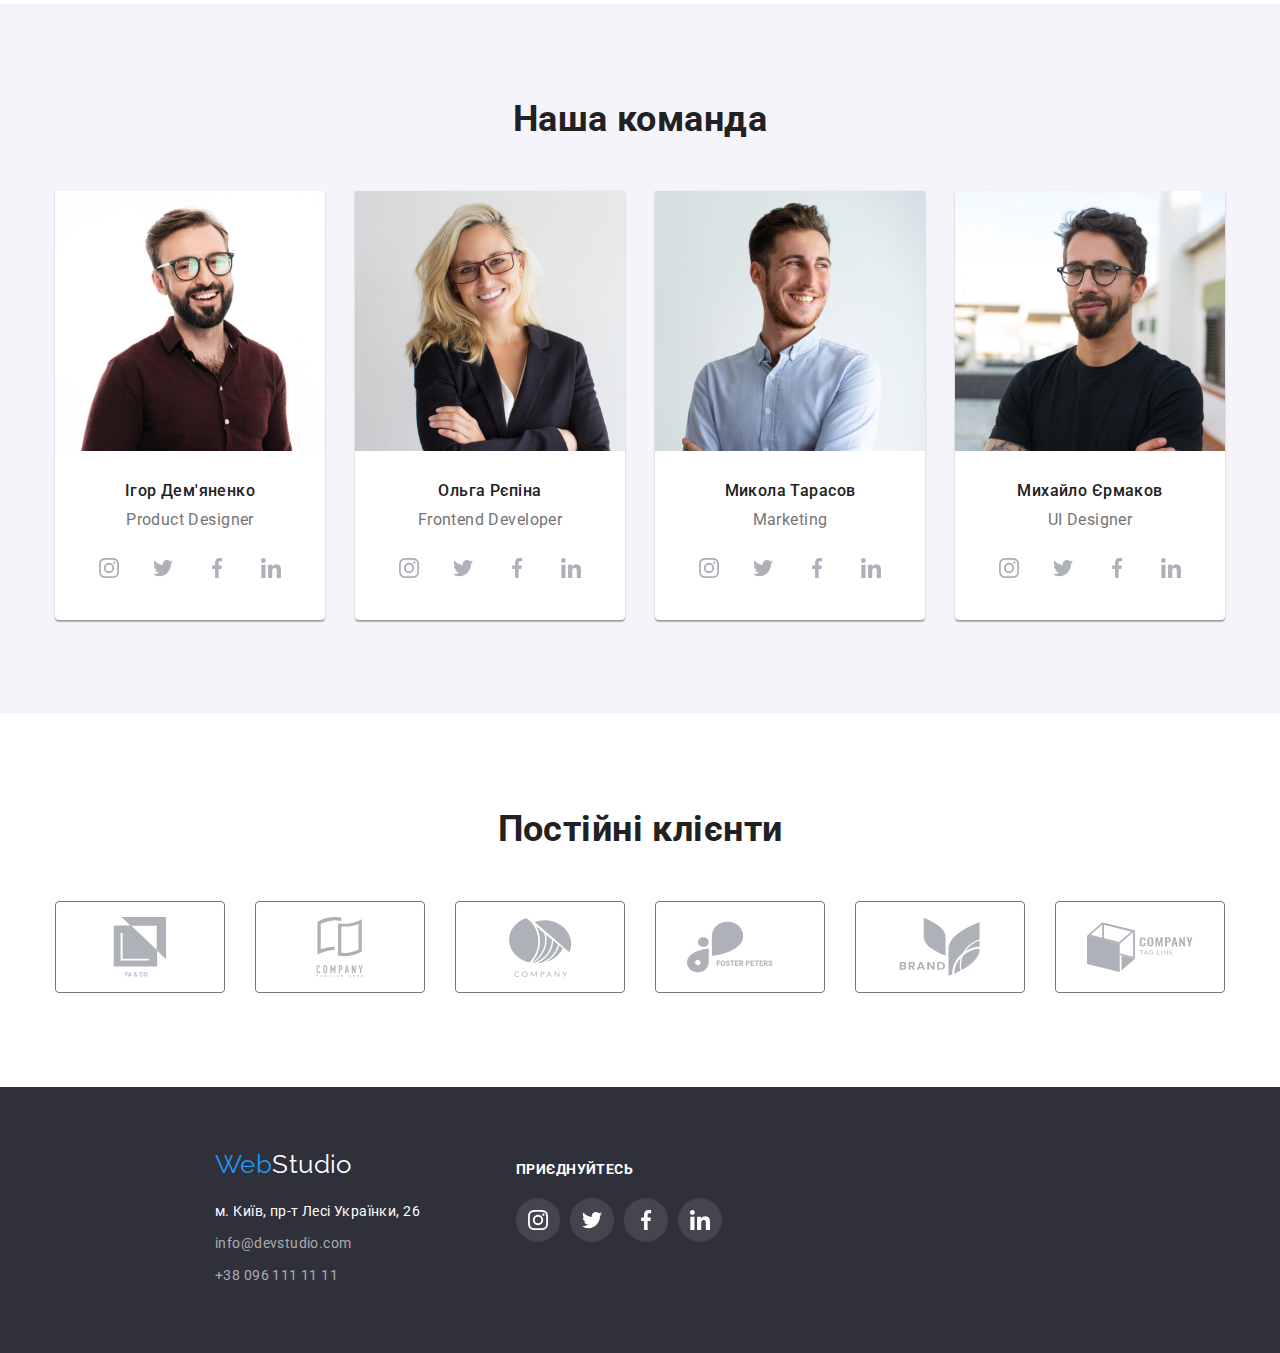
==== commit 9b65ceaf: "my-good" ====
--- a/index.html
+++ b/index.html
@@ -42,7 +42,7 @@
                 class="link nav-header-contact"
                 href="mailto:info@devstudio.com"
                 ><svg class="nav-icon" width="16px" height="12px">
-                  <use href="./images/icons.svg#icon-Vector"></use>
+                  <use href="./images/icons.svg#icon-mail"></use>
                 </svg>
                 info@devstudio.com</a
               >
@@ -50,7 +50,7 @@
             <li>
               <a class="link nav-header-contact" href="tel:+14251234563"
                 ><svg class="nav-icon" width="16px" height="12px">
-                  <use href="./images/icons.svg#icon-envelope"></use>
+                  <use href="./images/icons.svg#icon-telephone"></use>
                 </svg>
                 +38 096 111 11 11</a
               >
--- a/css/styles.css
+++ b/css/styles.css
@@ -433,13 +433,12 @@
 
     .icon-link-client {
         display: flex;
-        width: 170px;
-
+         width: 170px;
+        justify-content: center;
     }
 
 .clients-item {
     display: flex;
-    justify-content: center;
     align-items: center;
     width: 170px;
     height: 92px;
@@ -448,7 +447,8 @@
     outline: transparent;
 }
 .clients-icon{
-   fill: var(--social-icon-color);  
+   fill: var(--social-icon-color); 
+   text-align: center;
 }
 
 .clients-icon:hover,
@@ -578,6 +578,7 @@
     border-left: 1px solid var(--conteiner-color);
 }
 
+
 .title-porfolio {
     font-weight: 700;
     font-size: 18px;
@@ -612,6 +613,11 @@
         0px 2px 2px rgba(0, 0, 0, 0.12);
 }
 
+
+.portfolio-a > .portfolio-box:hover, 
+.portfolio-a > .portfolio-box:focus {
+    box-shadow: 0px 1px 1px rgba(0, 0, 0, 0.12), 0px 4px 4px rgba(0, 0, 0, 0.06), 1px 4px 6px rgba(0, 0, 0, 0.16); 
+}
 .portfolio-projects {
     display: flex;
     gap: 30px;
@@ -622,6 +628,6 @@
     width: 370px;
 }
 
-.portfolio-box {
+/* .portfolio-box {
     box-shadow: 0px 1px 1px rgba(0, 0, 0, 0.12), 0px 4px 4px rgba(0, 0, 0, 0.06), 1px 4px 6px rgba(0, 0, 0, 0.16);
-}+} */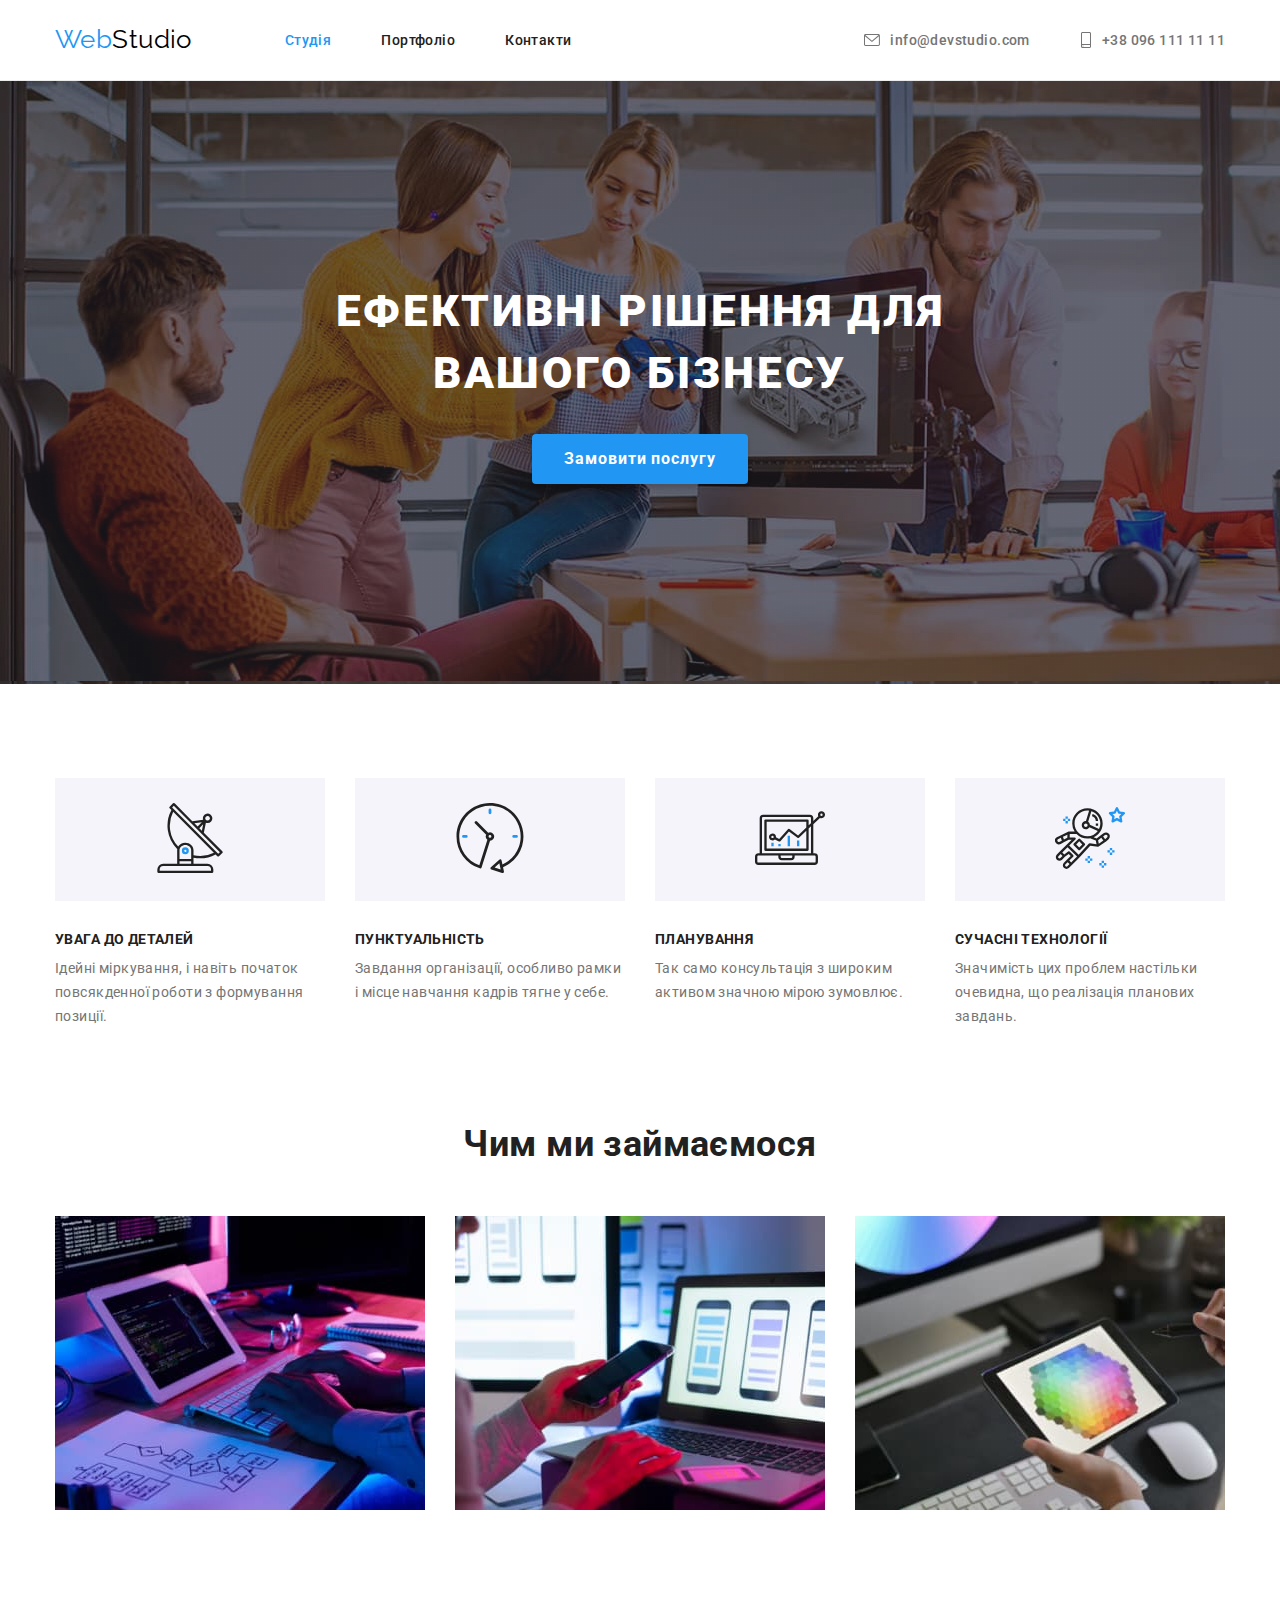
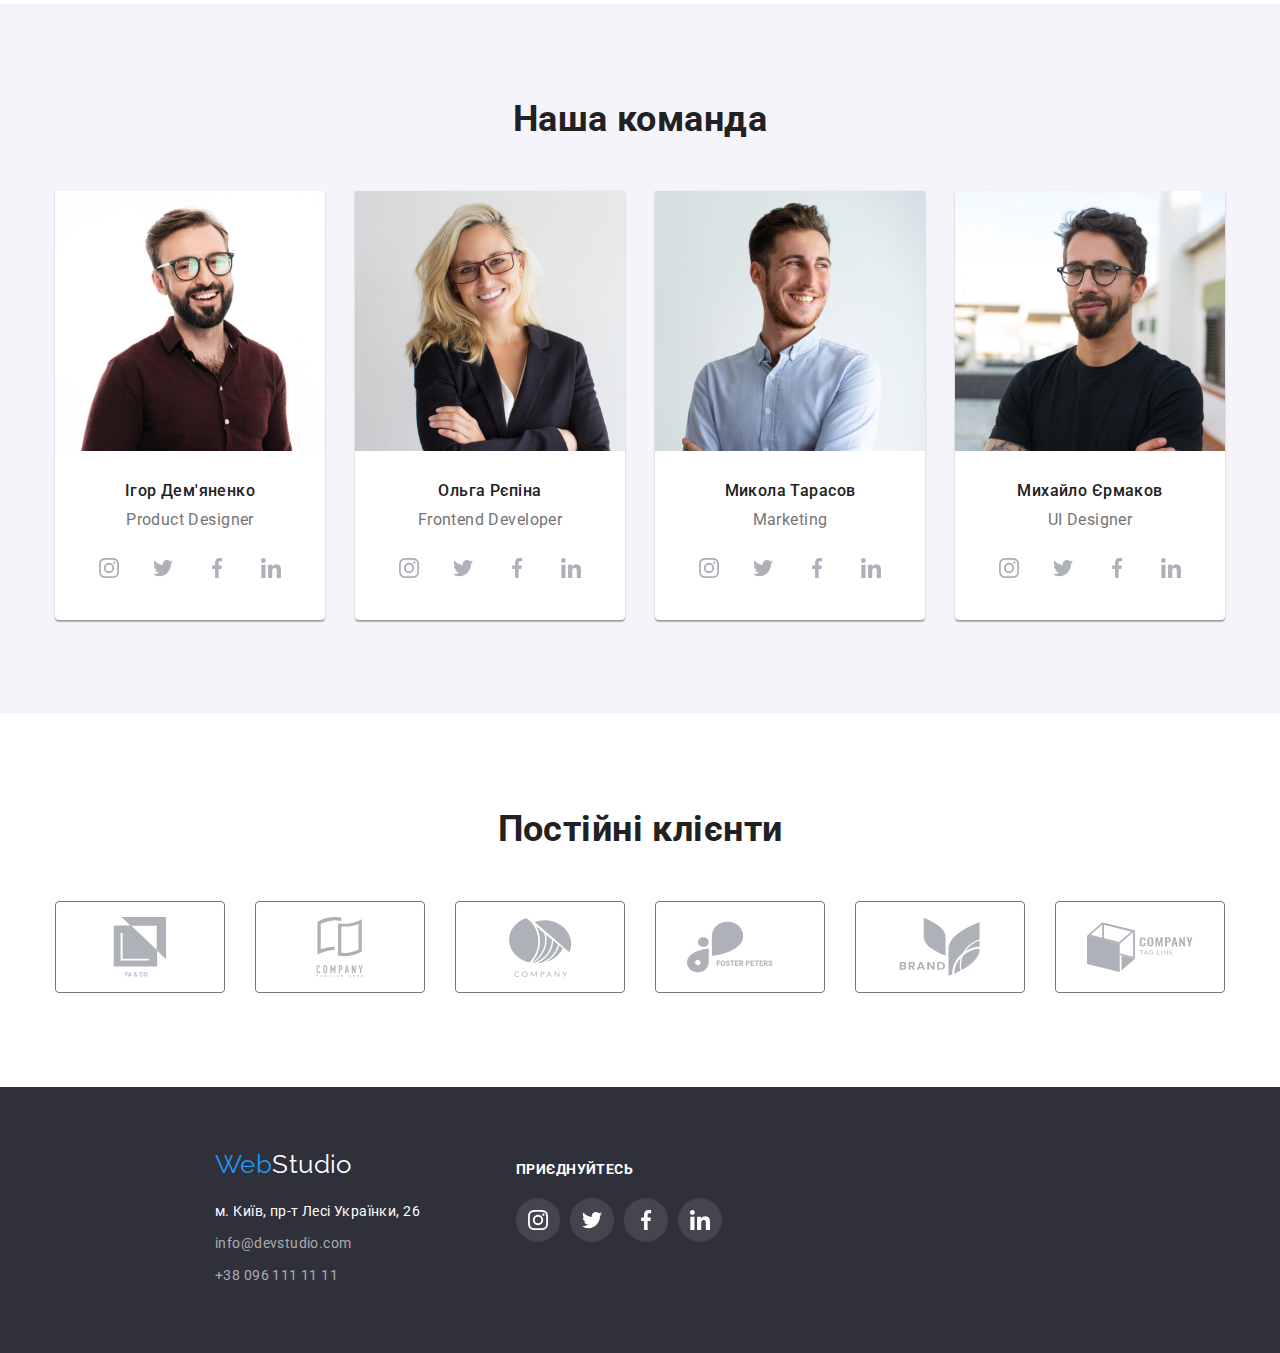
==== commit 7303b245: "last" ====
--- a/index.html
+++ b/index.html
@@ -49,7 +49,7 @@
             </li>
             <li>
               <a class="link nav-header-contact" href="tel:+14251234563"
-                ><svg class="nav-icon" width="16px" height="12px">
+                ><svg class="nav-icon" width="12px" height="16px">
                   <use href="./images/icons.svg#icon-telephone"></use>
                 </svg>
                 +38 096 111 11 11</a
--- a/css/styles.css
+++ b/css/styles.css
@@ -143,31 +143,11 @@
     justify-content: center;
 }
 
-/* .icon-link-footer {
-    width: 44px;
-    height: 44px;
-    border-radius: 50%;
-    display: flex;
-    align-items: center;
-    justify-content: center;
-    background-color: rgba(255, 255, 255, 0.1);
-}
-
-.icon-link-footer:hover,
-.icon-link-footer:focus {
-    background-color: var(--accent-color);  
-} */
 .social-icons {
     width: 20px;
     height: 20px;
     fill: var(--social-icon-color);
 }
-
-/* .social-icons-footer {
-    width: 20px;
-    height: 20px;
-    fill: var(--background-color);
-} */
 
 .icon-link:hover,
 .icon-link:focus {
@@ -253,7 +233,7 @@
     display: flex;
 }
 
-.nav-adress li {
+.nav-adress li:not(:first-child) {
     padding-left: 50px;
 }
 
@@ -422,41 +402,45 @@
 
 /* Clients */
 
-.clients {padding-top: 94px;
-padding-bottom: 94px;}
-    
-.clients-list {display: flex;
-    justify-content: space-between;
-    width: 170px;
-     gap: 30px;
-    margin-top: 50px;}
-
-    .icon-link-client {
-        display: flex;
-         width: 170px;
-        justify-content: center;
-    }
-
-.clients-item {
-    display: flex;
-    align-items: center;
-    width: 170px;
-    height: 92px;
+.clients {
+    padding-top: 94px;
+    padding-bottom: 94px;
+}
+
+.clients-list {
+    display: flex;
+    gap: 30px;
+    margin-top: 50px;
+}
+
+.icon-link-client {
+    display: flex;
+    width: 100%;
+    height: 100%;
+    justify-content: center;
     border: 1px solid var(--text-color);
     border-radius: 4px;
     outline: transparent;
-}
-.clients-icon{
-   fill: var(--social-icon-color); 
-   text-align: center;
-}
-
-.clients-icon:hover,
-.clients-icon:focus {
+    align-items: center;
+}
+
+.clients-item {
+    width: 170px;
+    height: 92px;
+}
+
+.clients-icon {
+    fill: var(--social-icon-color);
+    text-align: center;
+}
+
+.icon-link-client:hover .clients-icon,
+.icon-link-client:focus .clients-icon {
     fill: var(--accent-color);
 }
-.clients-item:hover,
-.clients-item:focus {
+
+.icon-link-client:hover,
+.icon-link-client:focus {
     border: 1px solid var(--accent-color);
 }
 
@@ -500,13 +484,13 @@
 }
 
 .footer-address {
-      width: 231px;
-    }
+    width: 231px;
+}
 
 .footer .container {
     display: flex;
     justify-content: flex-start;
-    }
+}
 
 .footer-left {
     display: block;
@@ -565,6 +549,7 @@
 
 
 /* Портфоліо 2 */
+a {text-decoration: none;}
 
 .portfolio {
     padding-top: 94px;
@@ -589,9 +574,11 @@
 }
 
 .text-portfolio {
+    font-weight: 400;
     font-size: 16px;
-    /* padding: 0 24px 20px 24px; */
-}
+    line-height: calc(30 / 16);
+    color: var(--text-color);
+  }
 
 .portfolio-filter {
     display: flex;
@@ -613,11 +600,14 @@
         0px 2px 2px rgba(0, 0, 0, 0.12);
 }
 
-
-.portfolio-a > .portfolio-box:hover, 
-.portfolio-a > .portfolio-box:focus {
-    box-shadow: 0px 1px 1px rgba(0, 0, 0, 0.12), 0px 4px 4px rgba(0, 0, 0, 0.06), 1px 4px 6px rgba(0, 0, 0, 0.16); 
-}
+.portfolio-a {
+    display: block;
+    }
+.portfolio-a:hover,
+.portfolio-a:focus {
+    box-shadow: 0px 1px 1px rgba(0, 0, 0, 0.12), 0px 4px 4px rgba(0, 0, 0, 0.06), 1px 4px 6px rgba(0, 0, 0, 0.16);
+} 
+
 .portfolio-projects {
     display: flex;
     gap: 30px;
@@ -627,7 +617,3 @@
 .portfolio-card {
     width: 370px;
 }
-
-/* .portfolio-box {
-    box-shadow: 0px 1px 1px rgba(0, 0, 0, 0.12), 0px 4px 4px rgba(0, 0, 0, 0.06), 1px 4px 6px rgba(0, 0, 0, 0.16);
-} */